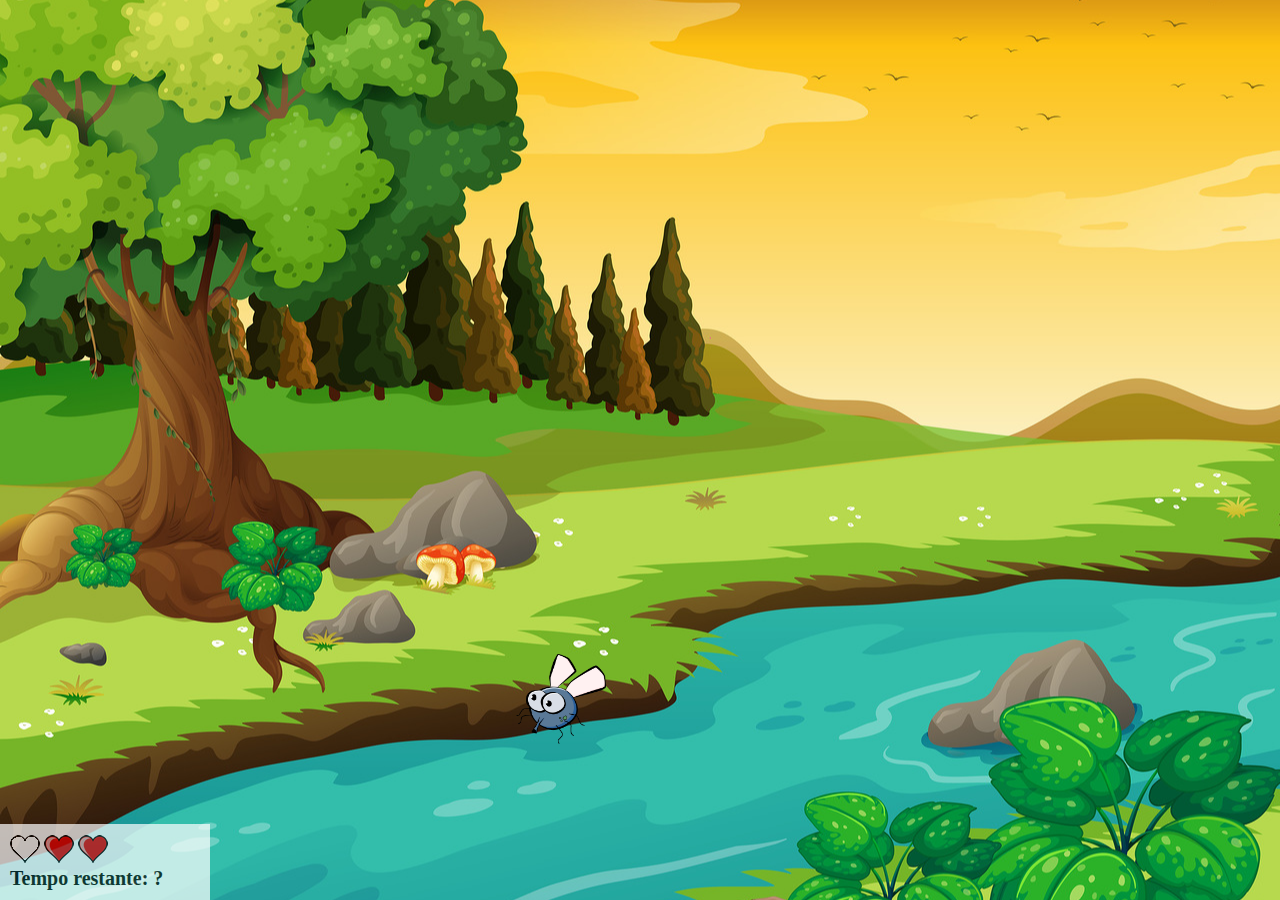
==== app1/index.html @ 95dfdc82 "layout finalizado" ====
<!DOCTYPE html>
<html lang="en">
<head>
    <meta charset="UTF-8">
    <meta name="viewport" content="width=device-width, initial-scale=1.0">
    <title></title>
    <script src="./script.js"></script>
    <link rel="stylesheet" href="style.css">
</head>
<body onresize="ajustaTamanhoPalcoJogo()">
    
<div class="painel">
<div class="vidas">
    <img src="imagens/coracao_vazio.png" class="coracao">
    <img src="imagens/coracao_cheio.png" class="coracao">
    <img src="imagens/coracao_cheio.png" class="coracao">

</div>
<div class="cronometro">
    Tempo restante: ? 
</div>
</div>

    <script>
        posicaoRandomica()
        setInterval(function(){
            posicaoRandomica()
        }, 1000)
    </script>
</body>
</html>
---- app1/style.css ----
body {
    background-image: url(./imagens/bg.jpg);
    background-repeat: no-repeat;  
    background-size: cover;
    background-position: center;
    height: 100vh;
    margin: 0;
}

.mosquito1{
    width: 50px;
    height: 50px;
}
.mosquito2{
    width: 70px;
    height: 70px;
}
.mosquito3{
    width: 90px;
    height: 90px;
}

.ladoA{
    transform: scaleX(1);
}
.ladoB{
    transform: scaleX(-1);
}

.painel{
    position: absolute;
    width: 190px;
    padding: 10px;
    bottom: 0px;
    left: 0px;
    border-top: solid 1px #fff;
    background-color: #fff;
    opacity: 0.7;
}

.vidas{
float: left;
}
.cronometro{
    float: left;
    font-size: 20px;
    font-weight: bold;
}
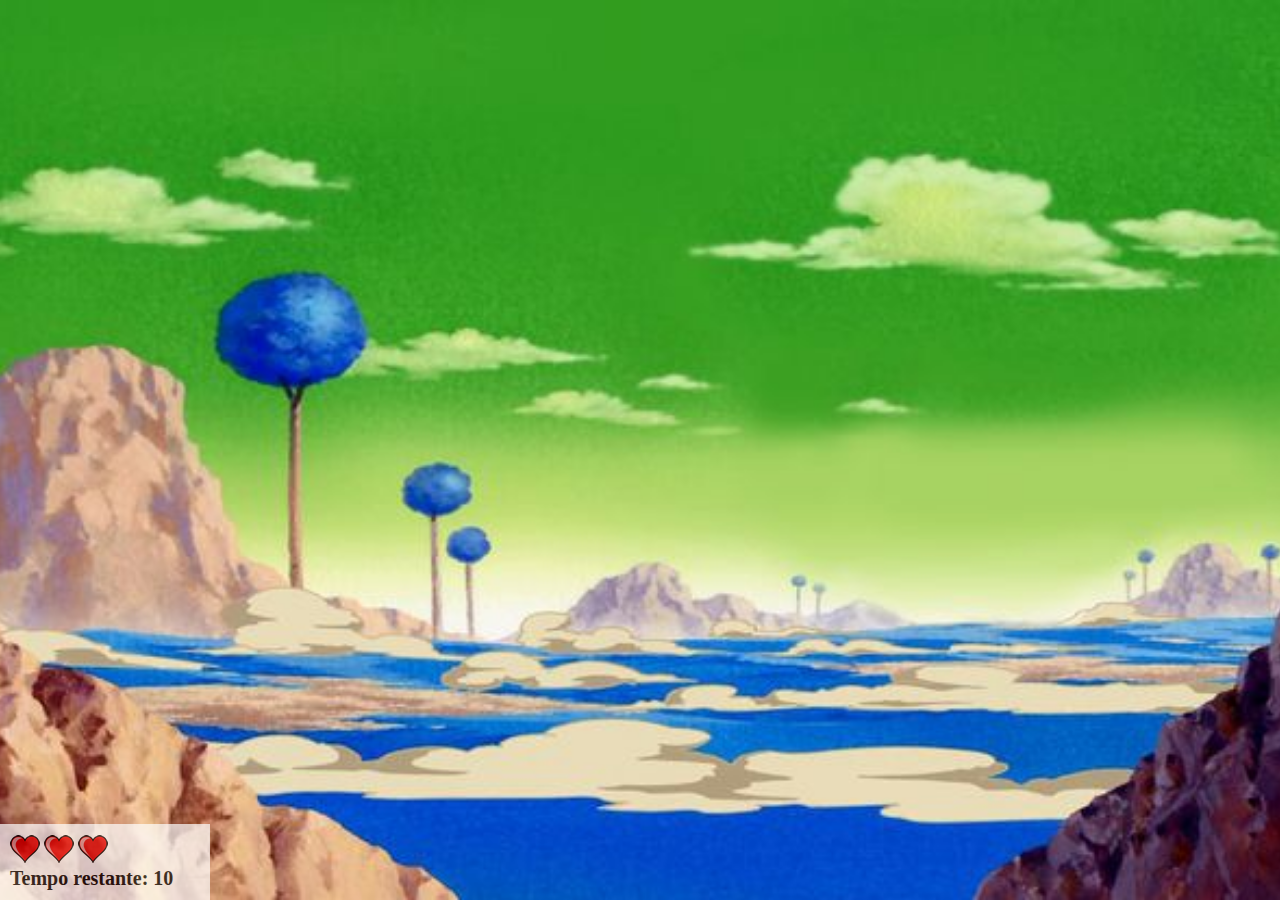
==== commit 618f6f7c: "jogo finalizado" ====
--- a/app1/index.html
+++ b/app1/index.html
@@ -3,29 +3,29 @@
 <head>
     <meta charset="UTF-8">
     <meta name="viewport" content="width=device-width, initial-scale=1.0">
-    <title></title>
+    <title>Game</title>
     <script src="./script.js"></script>
     <link rel="stylesheet" href="style.css">
 </head>
-<body onresize="ajustaTamanhoPalcoJogo()">
+<body onload="ajustaTamanhoPalcoJogo()" onresize="ajustaTamanhoPalcoJogo()">
     
 <div class="painel">
-<div class="vidas">
-    <img src="imagens/coracao_vazio.png" class="coracao">
-    <img src="imagens/coracao_cheio.png" class="coracao">
-    <img src="imagens/coracao_cheio.png" class="coracao">
-
-</div>
-<div class="cronometro">
-    Tempo restante: ? 
-</div>
+    <div class="vidas">
+        <img id="v1" src="imagens/coracao_cheio.png" class="coracao">
+        <img id="v2" src="imagens/coracao_cheio.png" class="coracao">
+        <img id="v3" src="imagens/coracao_cheio.png" class="coracao">
+    </div>
+    <div class="cronometro">
+        Tempo restante: <span id="cronometro"></span> 
+    </div>
 </div>
 
-    <script>
-        posicaoRandomica()
-        setInterval(function(){
-            posicaoRandomica()
-        }, 1000)
-    </script>
+<script>
+    document.getElementById("cronometro").innerHTML = tempo;
+
+    var criaMosquito = setInterval(function() {
+        posicaoRandomica();
+    }, criaMosquitoTempo);
+</script>
 </body>
 </html>--- a/app1/style.css
+++ b/app1/style.css
@@ -1,5 +1,10 @@
+html{
+    cursor: url(./imagens/mata_mosquito.png) 30 30, auto;
+}
+
+
 body {
-    background-image: url(./imagens/bg.jpg);
+    background-image: url(./imagens/namekusen.jpg);
     background-repeat: no-repeat;  
     background-size: cover;
     background-position: center;
